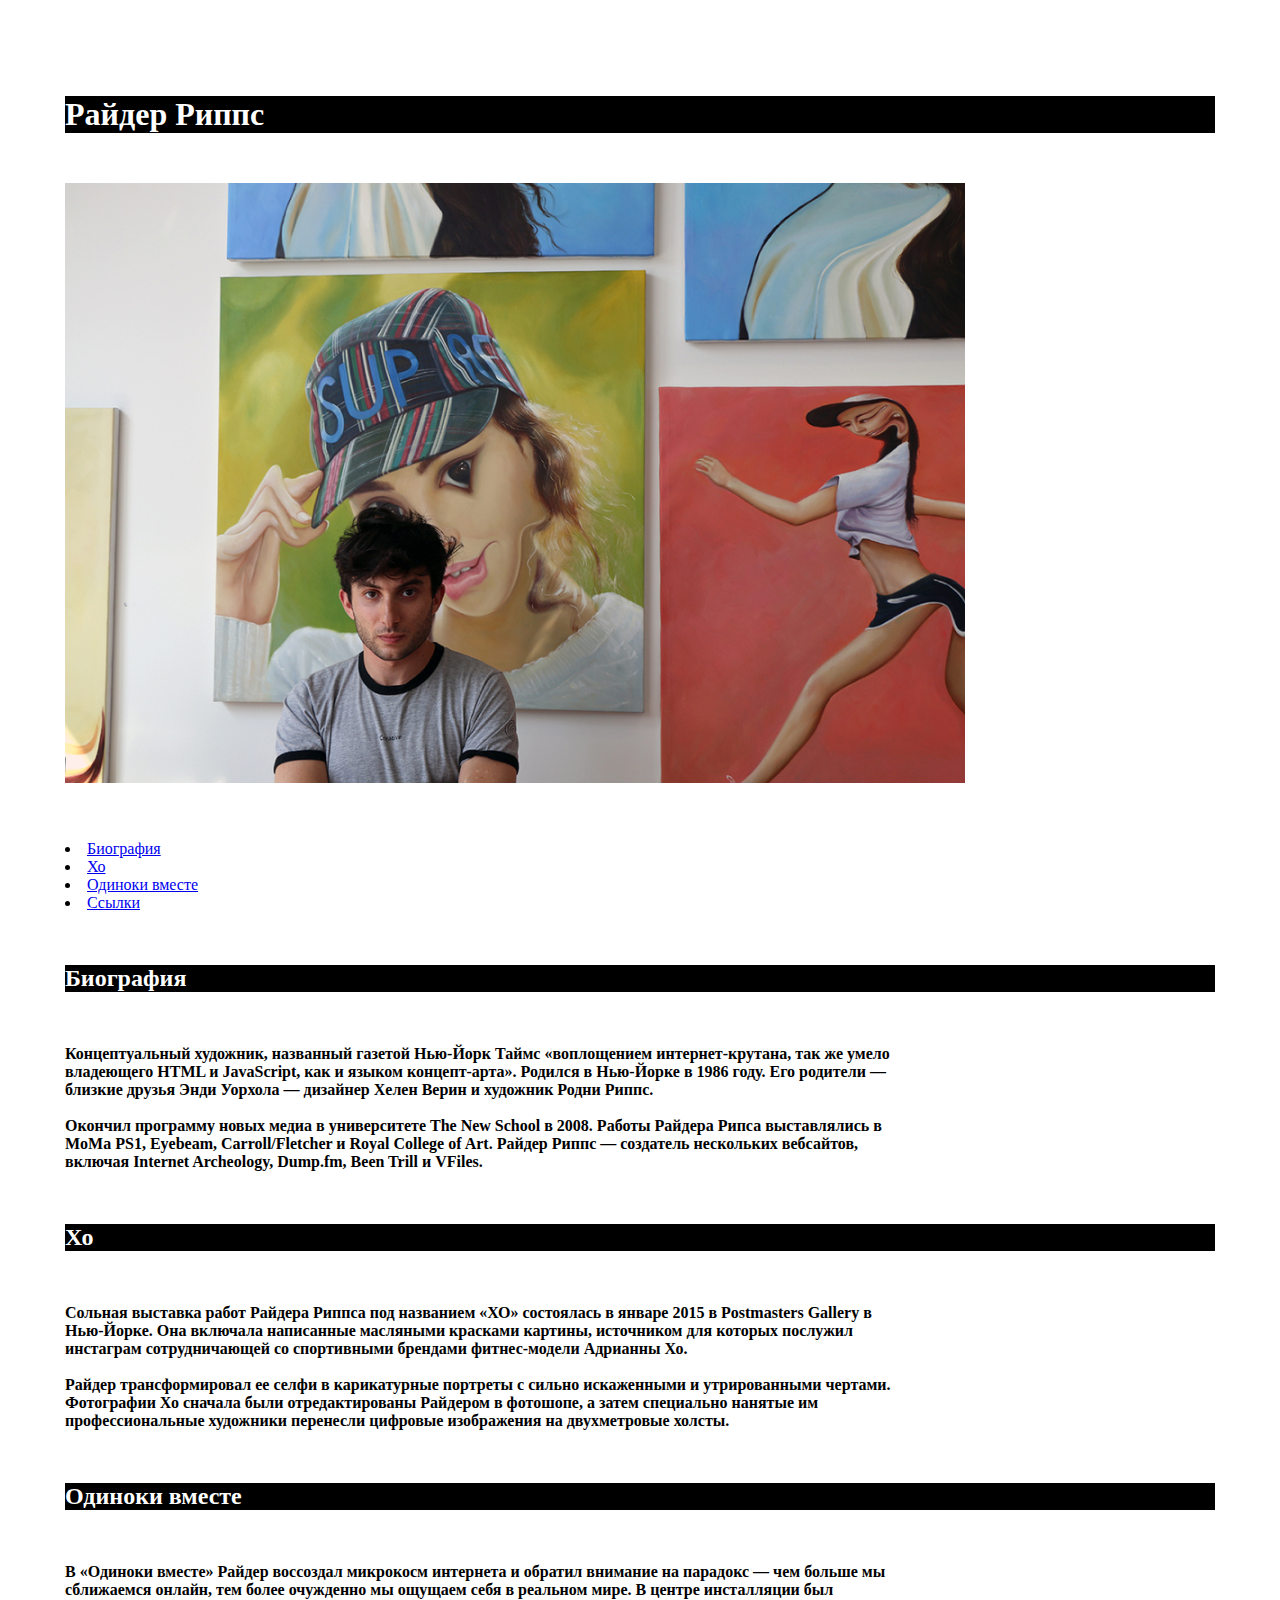
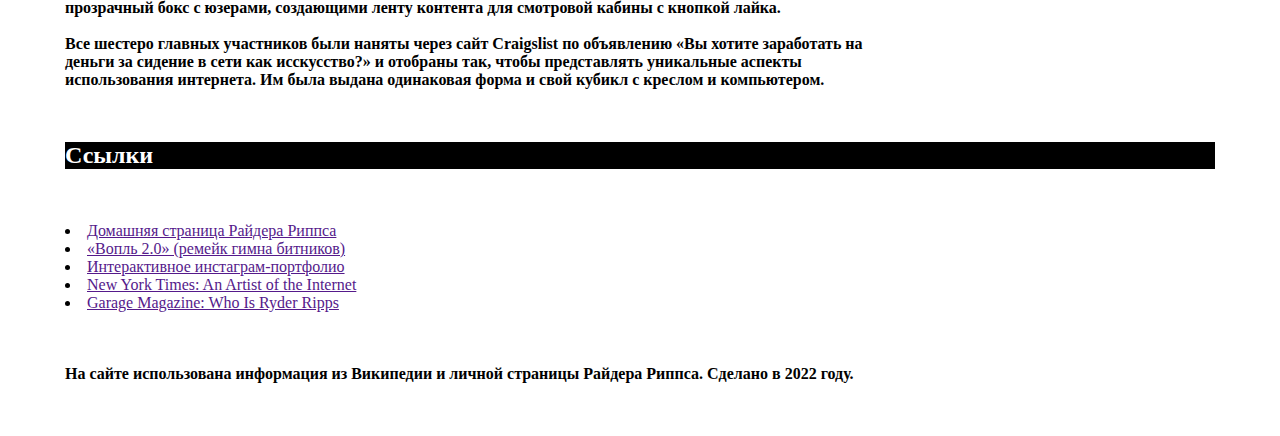
==== project-2/index.html @ 5b3ef0cb "project-2" ====
<!DOCTYPE html>
<html lang="en">
<head>
    <meta charset="UTF-8">
    <meta http-equiv="X-UA-Compatible" content="IE=edge">
    <meta name="viewport" content="width=device-width, initial-scale=1.0">
    <link rel="stylesheet" href="style.css">
    <title>Project 1</title>
</head>
<body>
    <h1 class="head-main">Райдер Риппс</h1>
    <img class="img" src="./images/image-asset 1.jpg">
    <ul>
        <li> <a href="#biography">Биография </a> </li>
        <li> <a href="#xo">Хо</a></li>
        <li><a href="#alone">Одиноки вместе</a></li>
        <li><a href="#links">Ссылки</a></li>
    </ul>

    <h2 class="head" id="biography">Биография</h2>
        <p> 
            Концептуальный художник, названный газетой Нью-Йорк Таймс «воплощением интернет-крутана, так же умело<br/>
            владеющего HTML и JavaScript, как и языком концепт-арта». Родился в Нью-Йорке в 1986 году. Его родители —<br/>
            близкие друзья Энди Уорхола — дизайнер Хелен Верин и художник Родни Риппс.<br/><br/>

            Окончил программу новых медиа в университете The New School в 2008. Работы Райдера Рипса выставлялись в<br/>
            MoMa PS1, Eyebeam, Carroll/Fletcher и Royal College of Art. Райдер Риппс — создатель нескольких вебсайтов,<br/>
            включая Internet Archeology, Dump.fm, Been Trill и VFiles.
        </p>

    <h2 class="head" id="xo">Хо</h2>
        <p>
            Сольная выставка работ Райдера Риппса под названием «ХО» состоялась в январе 2015 в Postmasters Gallery в <br/>
            Нью-Йорке. Она включала написанные масляными красками картины, источником для которых послужил<br/>
            инстаграм сотрудничающей со спортивными брендами фитнес-модели Адрианны Хо.<br/><br/>

            Райдер трансформировал ее селфи в карикатурные портреты с сильно искаженными и утрированными чертами.<br/>
            Фотографии Хо сначала были отредактированы Райдером в фотошопе, а затем специально нанятые им<br/> 
            профессиональные художники перенесли цифровые изображения на двухметровые холсты.<br/>
        </p>

    <h2 class="head" id="alone">Одиноки вместе</h2>
        <p>
            В «Одиноки вместе» Райдер воссоздал микрокосм интернета и обратил внимание на парадокс — чем больше мы<br/>
            сближаемся онлайн, тем более очужденно мы ощущаем себя в реальном мире. В центре инсталляции был<br/>
            прозрачный бокс с юзерами, создающими ленту контента для смотровой кабины с кнопкой лайка.<br/><br/>
            Все шестеро главных участников были наняты через сайт Craigslist по объявлению «Вы хотите заработать на<br/>

            деньги за сидение в сети как исскусство?» и отобраны так, чтобы представлять уникальные аспекты<br/>
            использования интернета. Им была выдана одинаковая форма и свой кубикл с креслом и компьютером.<br/>
        </p>

    <h2 class="head" id="links">Ссылки</h2>
    <ul>
        <li><a href="">Домашняя страница Райдера Риппса</a></li>
        <li><a href="">«Вопль 2.0» (ремейк гимна битников)</a></li>
        <li><a href="">Интерактивное инстаграм-портфолио</a></li>
        <li><a href="">New York Times: An Artist of the Internet</a></li>
        <li><a href="">Garage Magazine: Who Is Ryder Ripps </a></li>
    </ul>

    <p><strong>На сайте использована информация из Википедии и личной страницы Райдера Риппса. Сделано в 2022 году.</strong></p>



</body>
</html>
---- project-2/style.css ----
* {
    padding: 0;
    margin: 0;

}

.head {
    color: white;
    background-color: black;

    margin: 53px 65px 53px 65px;
}

.head-main { 
    color: white;
    background-color: black;

    margin: 96px 65px 50px 65px;
}

p {
    margin: 53px 65px 53px 65px;
    font-weight: bold;
}

ul {
    margin: 53px 65px 53px 65px;
    list-style-position: inside;
}

.img {
    margin-left: 65px;
}
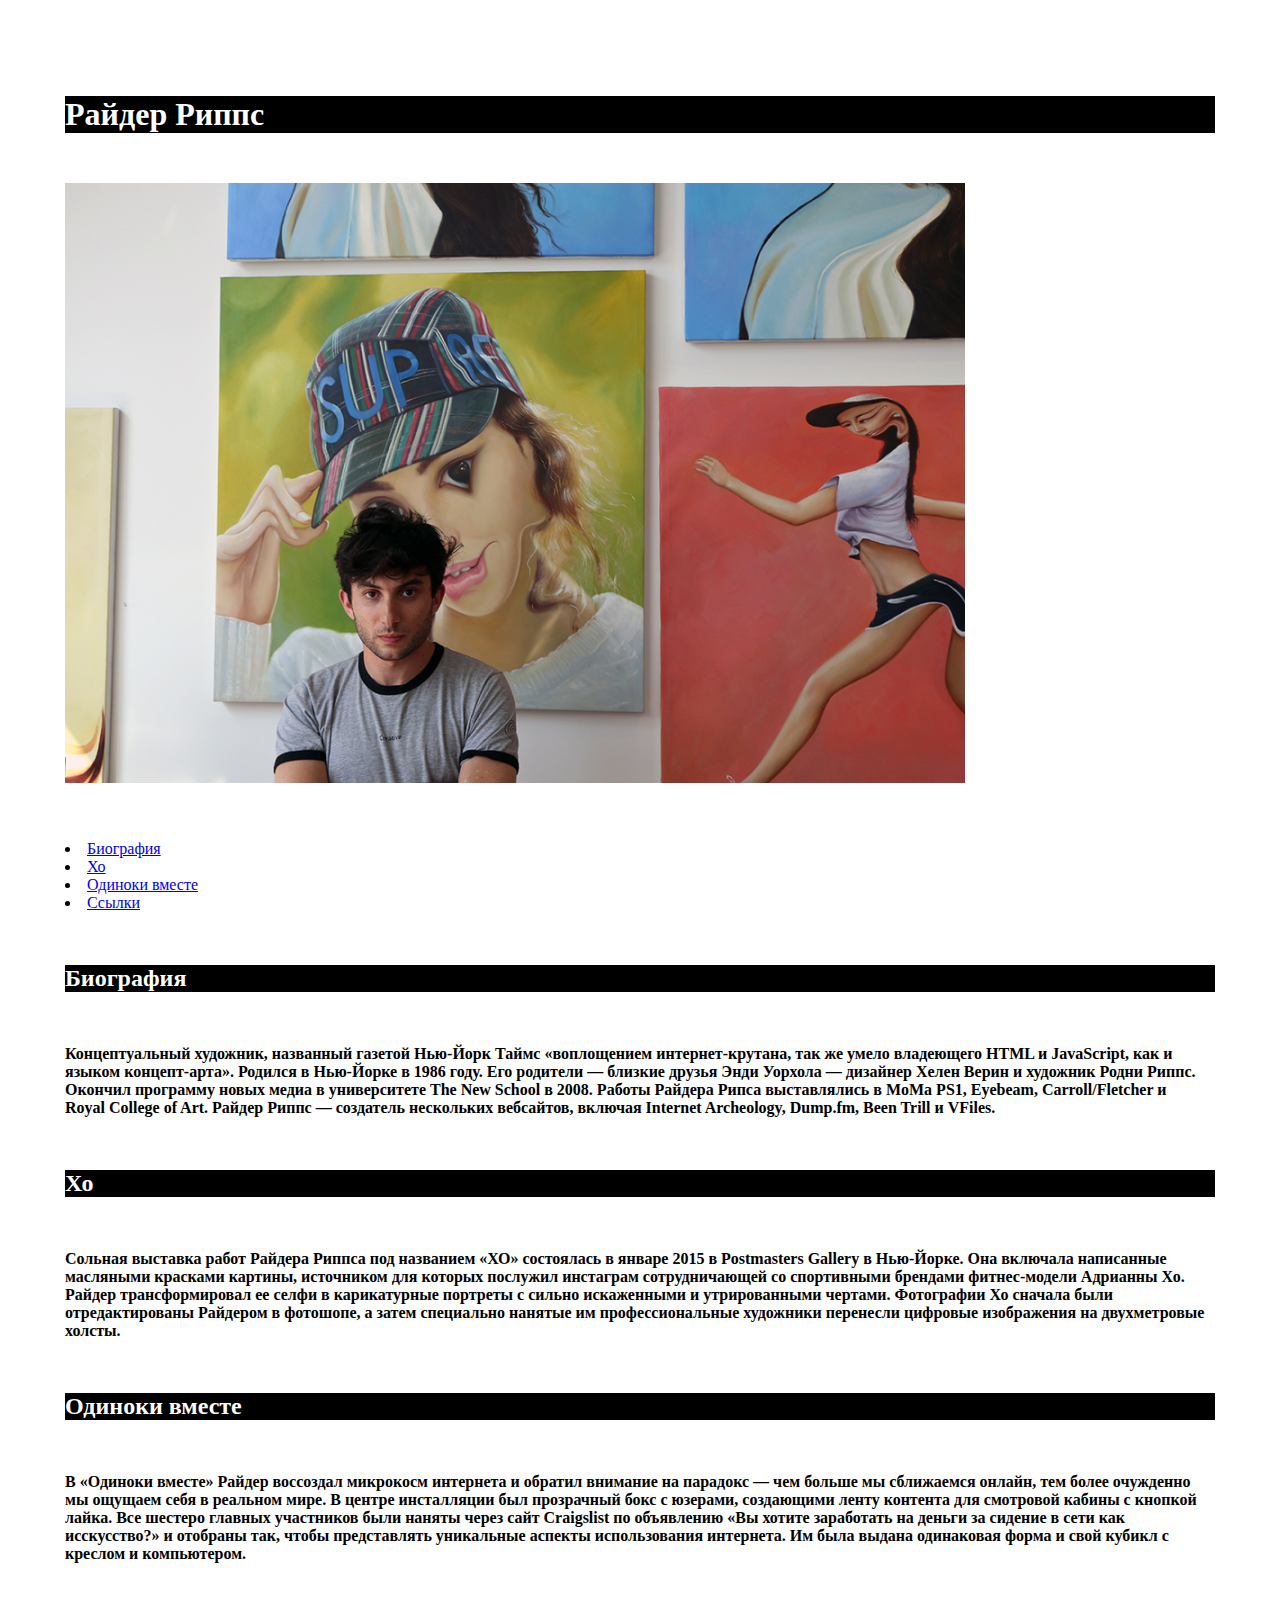
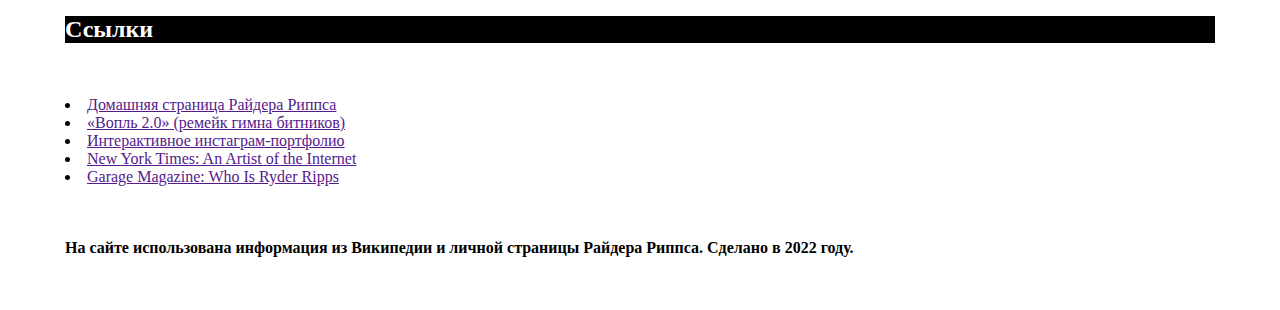
==== commit 80a90615: "Обновленно без <br>" ====
--- a/project-2/index.html
+++ b/project-2/index.html
@@ -19,35 +19,35 @@
 
     <h2 class="head" id="biography">Биография</h2>
         <p> 
-            Концептуальный художник, названный газетой Нью-Йорк Таймс «воплощением интернет-крутана, так же умело<br/>
-            владеющего HTML и JavaScript, как и языком концепт-арта». Родился в Нью-Йорке в 1986 году. Его родители —<br/>
-            близкие друзья Энди Уорхола — дизайнер Хелен Верин и художник Родни Риппс.<br/><br/>
+            Концептуальный художник, названный газетой Нью-Йорк Таймс «воплощением интернет-крутана, так же умело
+            владеющего HTML и JavaScript, как и языком концепт-арта». Родился в Нью-Йорке в 1986 году. Его родители —
+            близкие друзья Энди Уорхола — дизайнер Хелен Верин и художник Родни Риппс.
 
-            Окончил программу новых медиа в университете The New School в 2008. Работы Райдера Рипса выставлялись в<br/>
-            MoMa PS1, Eyebeam, Carroll/Fletcher и Royal College of Art. Райдер Риппс — создатель нескольких вебсайтов,<br/>
+            Окончил программу новых медиа в университете The New School в 2008. Работы Райдера Рипса выставлялись в
+            MoMa PS1, Eyebeam, Carroll/Fletcher и Royal College of Art. Райдер Риппс — создатель нескольких вебсайтов,
             включая Internet Archeology, Dump.fm, Been Trill и VFiles.
         </p>
 
     <h2 class="head" id="xo">Хо</h2>
         <p>
-            Сольная выставка работ Райдера Риппса под названием «ХО» состоялась в январе 2015 в Postmasters Gallery в <br/>
-            Нью-Йорке. Она включала написанные масляными красками картины, источником для которых послужил<br/>
-            инстаграм сотрудничающей со спортивными брендами фитнес-модели Адрианны Хо.<br/><br/>
+            Сольная выставка работ Райдера Риппса под названием «ХО» состоялась в январе 2015 в Postmasters Gallery в 
+            Нью-Йорке. Она включала написанные масляными красками картины, источником для которых послужил
+            инстаграм сотрудничающей со спортивными брендами фитнес-модели Адрианны Хо.
 
-            Райдер трансформировал ее селфи в карикатурные портреты с сильно искаженными и утрированными чертами.<br/>
-            Фотографии Хо сначала были отредактированы Райдером в фотошопе, а затем специально нанятые им<br/> 
-            профессиональные художники перенесли цифровые изображения на двухметровые холсты.<br/>
+            Райдер трансформировал ее селфи в карикатурные портреты с сильно искаженными и утрированными чертами.
+            Фотографии Хо сначала были отредактированы Райдером в фотошопе, а затем специально нанятые им
+            профессиональные художники перенесли цифровые изображения на двухметровые холсты.
         </p>
 
     <h2 class="head" id="alone">Одиноки вместе</h2>
         <p>
-            В «Одиноки вместе» Райдер воссоздал микрокосм интернета и обратил внимание на парадокс — чем больше мы<br/>
-            сближаемся онлайн, тем более очужденно мы ощущаем себя в реальном мире. В центре инсталляции был<br/>
-            прозрачный бокс с юзерами, создающими ленту контента для смотровой кабины с кнопкой лайка.<br/><br/>
-            Все шестеро главных участников были наняты через сайт Craigslist по объявлению «Вы хотите заработать на<br/>
+            В «Одиноки вместе» Райдер воссоздал микрокосм интернета и обратил внимание на парадокс — чем больше мы
+            сближаемся онлайн, тем более очужденно мы ощущаем себя в реальном мире. В центре инсталляции был
+            прозрачный бокс с юзерами, создающими ленту контента для смотровой кабины с кнопкой лайка.
+            Все шестеро главных участников были наняты через сайт Craigslist по объявлению «Вы хотите заработать на
 
-            деньги за сидение в сети как исскусство?» и отобраны так, чтобы представлять уникальные аспекты<br/>
-            использования интернета. Им была выдана одинаковая форма и свой кубикл с креслом и компьютером.<br/>
+            деньги за сидение в сети как исскусство?» и отобраны так, чтобы представлять уникальные аспекты
+            использования интернета. Им была выдана одинаковая форма и свой кубикл с креслом и компьютером.
         </p>
 
     <h2 class="head" id="links">Ссылки</h2>
--- a/project-2/style.css
+++ b/project-2/style.css
@@ -19,8 +19,9 @@
 }
 
 p {
-    margin: 53px 65px 53px 65px;
+    margin: 53px 72px 53px 65px;
     font-weight: bold;
+
 }
 
 ul {
